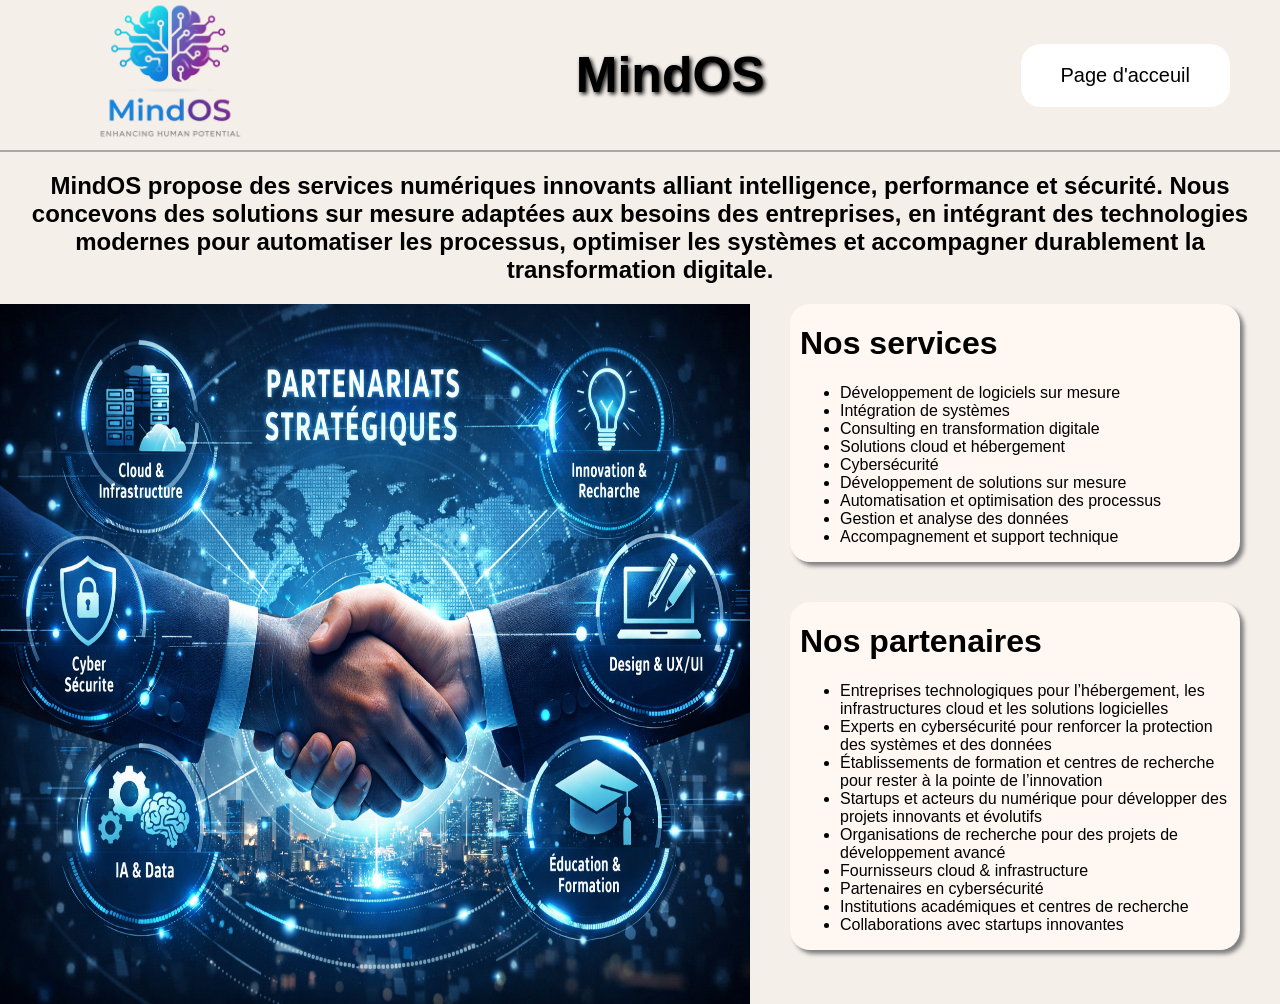
==== page1.html @ c4e07bed "création de la page2 et du css" ====
<!DOCTYPE html>
<html lang="en">
<head>
    <meta charset="UTF-8">
    <meta name="viewport" content="width=device-width, initial-scale=1.0">
    <link rel="stylesheet" href="style.css">
    <title>Document</title>
</head>
<body>
    <header>
        <img src="MindOS.png" alt="logo de l'entreprise en petit" height="200px">
        <h1>MindOS</h1>
        <a href="index.html"><button>Page d'acceuil</button></a>
    </header>
    <h2 class="j">MindOS propose des services numériques innovants alliant intelligence, performance et sécurité. Nous concevons des solutions sur mesure adaptées aux besoins des entreprises, en intégrant des technologies modernes pour automatiser les processus, optimiser les systèmes et accompagner durablement la transformation digitale.</h2>
    <div class="x"><img src="camie.png" alt="" height="700px" width="750px" >
    <div class="c">
    <div class="textbox">
    <h1>Nos services</h1>
    <ul>
        <li>Développement de logiciels sur mesure</li>
        <li>Intégration de systèmes</li>
        <li>Consulting en transformation digitale</li>
        <li>Solutions cloud et hébergement</li>
        <li>Cybersécurité</li>
        <li>Développement de solutions sur mesure</li>
        <li>Automatisation et optimisation des processus</li>
        <li>Gestion et analyse des données</li>
        <li>Accompagnement et support technique</li>
    </ul>
    </div>
    <div class="textbox">
    <h1>Nos partenaires</h1>
    <ul>
        <li>Entreprises technologiques pour l’hébergement, les infrastructures cloud et les solutions logicielles</li>
        <li>Experts en cybersécurité pour renforcer la protection des systèmes et des données</li>
        <li>Établissements de formation et centres de recherche pour rester à la pointe de l’innovation</li>
        <li>Startups et acteurs du numérique pour développer des projets innovants et évolutifs</li>
        <li>Organisations de recherche pour des projets de développement avancé</li>
        <li>Fournisseurs cloud & infrastructure</li>
        <li>Partenaires en cybersécurité</li>
        <li>Institutions académiques et centres de recherche</li>
        <li>Collaborations avec startups innovantes</li>
    </ul>
    </div>
    </div>
    </div>
    <div>
    </div>
</body>
</html>
---- style.css ----
body{
    background-color: rgb(245,239, 234);
    margin: 0;
}
header{
    display: flex;
justify-content: space-between;
text-shadow: 2px 2px 4px black;
font-size: 25px;
border-bottom: solid 2px darkgray;
align-items: center;
padding-right: 50px;
padding-left: 20px;
height: 150px;

}
button{
    padding-left: 40px;
    padding-right: 40px;
    padding-top: 20px;
    padding-bottom: 20px;
    background-color: WHITE;
    border: 0px;
    border-radius: 20px;
    font-size: 20px;
}
button:hover{
    transition-duration: 1s;
    background-color: lightgray;
}
.c{
    display: flex;
    flex-direction: column;
    gap : 40px;
    padding-right: 40px;
    padding-left: 40px;

}
h1, p, h2, h3, ul, li, button{
    font-family: "Roboto", sans-serif;
}
.p{
    border-radius: 20px ;
    background-color: red;
    padding: 20px;
}
.t{
    border-radius: 20px ;
    background-color: red;
    padding: 20px;
}
.o{
    border-radius: 20px;
    background-color: rgba(54, 174, 179);
    padding: 20px;
}
.s{
    border-radius: 20px;
    background-color: rgba(54, 174, 179);
    padding: 20px;
}  
.j{
    text-align: center;

}
.x{
    display: flex;
}

.textbox{
    box-shadow: 4px 4px 4px gray;
    border-radius: 20px;
    padding-left: 10px;
    background-color: rgb(255, 247, 241);
}
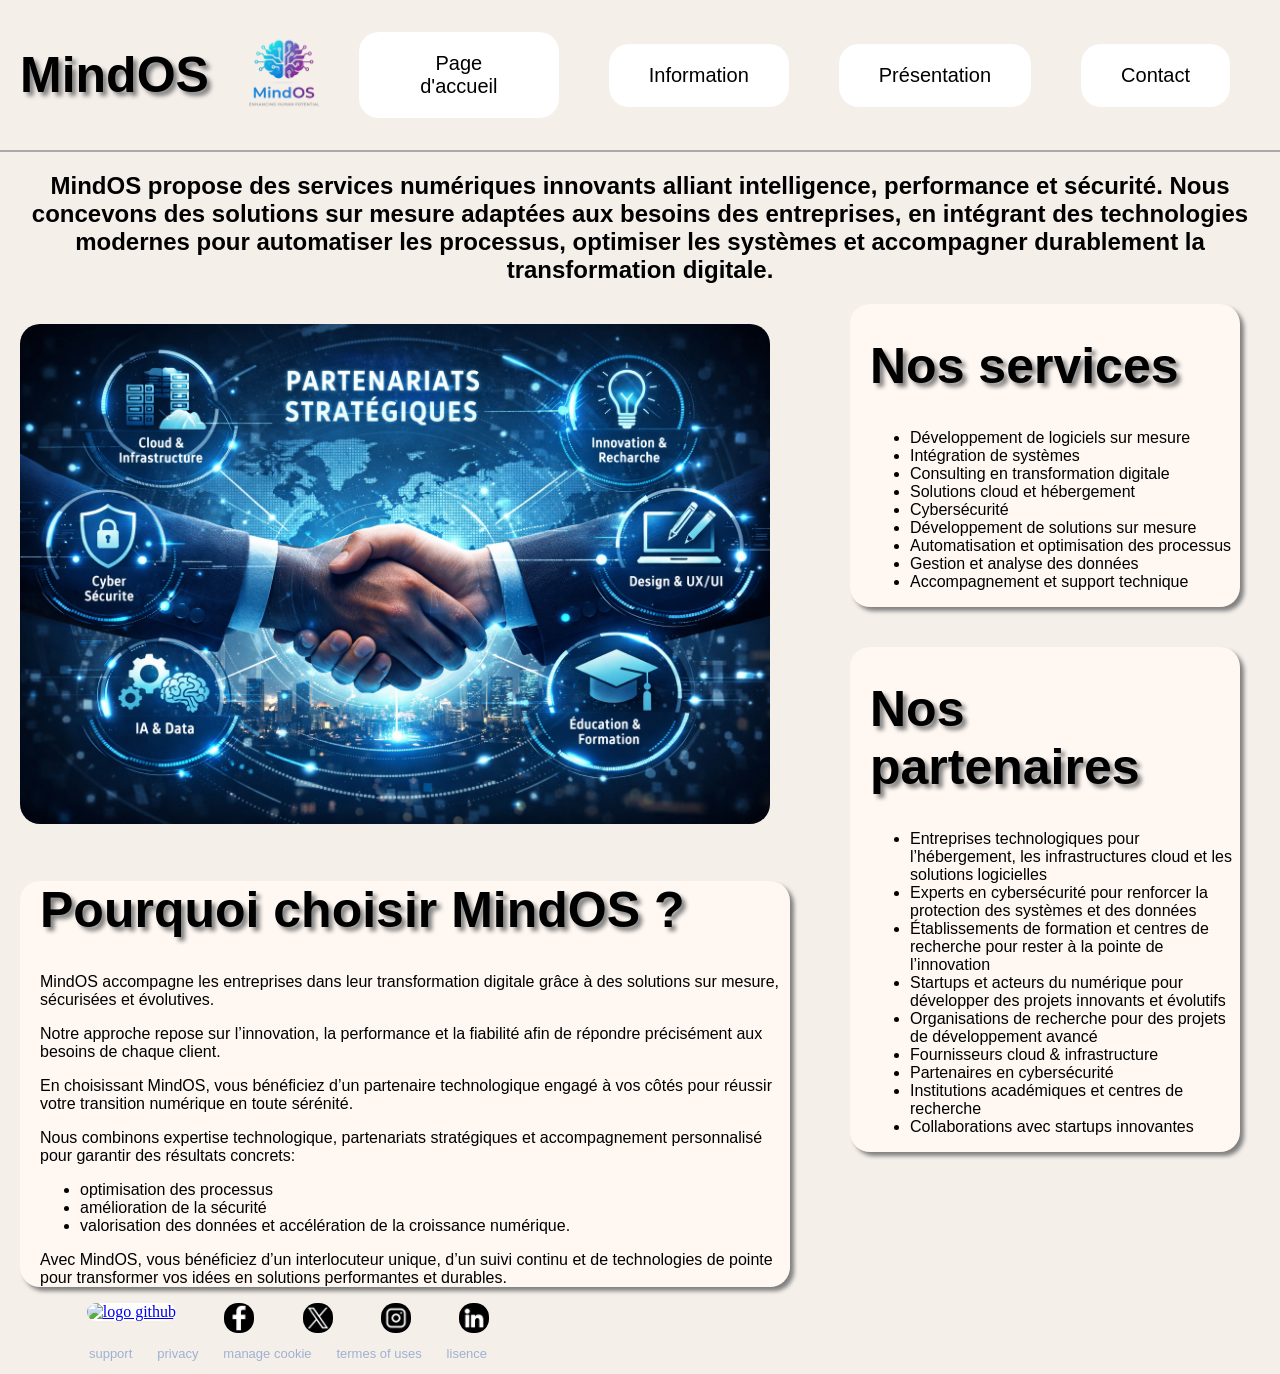
==== commit 37d9b418: "feat:modification du header et ajout du footer" ====
--- a/page1.html
+++ b/page1.html
@@ -8,12 +8,37 @@
 </head>
 <body>
     <header>
-        <img src="MindOS.png" alt="logo de l'entreprise en petit" height="200px">
+        <div class="n">
         <h1>MindOS</h1>
-        <a href="index.html"><button>Page d'acceuil</button></a>
+        <img src="MindOS.png" alt="logo de l'entreprise en petit" height="100px">
+        </div>
+        <div class="b">
+             <a href="index.html"><button>Page d'accueil</button></a>
+            <button>Information</button>
+            <button>Présentation</button>
+            <button>Contact</button>
+                
+        </div>
+        
+       
+
     </header>
     <h2 class="j">MindOS propose des services numériques innovants alliant intelligence, performance et sécurité. Nous concevons des solutions sur mesure adaptées aux besoins des entreprises, en intégrant des technologies modernes pour automatiser les processus, optimiser les systèmes et accompagner durablement la transformation digitale.</h2>
-    <div class="x"><img src="camie.png" alt="" height="700px" width="750px" >
+    <div class="x"><div><img src="camie.png" alt="" height="500px" width="750px" class="l">
+        <div class="textbox">
+            <h1>Pourquoi choisir MindOS ?</h1>
+       <p>MindOS accompagne les entreprises dans leur transformation digitale grâce à des solutions sur mesure, sécurisées et évolutives.</p>
+       <p>Notre approche repose sur l’innovation, la performance et la fiabilité afin de répondre précisément aux besoins de chaque client.</p>
+         <p>En choisissant MindOS, vous bénéficiez d’un partenaire technologique engagé à vos côtés pour réussir votre transition numérique en toute sérénité.</p>
+         <p>Nous combinons expertise technologique, partenariats stratégiques et accompagnement personnalisé pour garantir des résultats concrets:</p>
+         <ul>
+            <li>optimisation des processus</li>
+            <li>amélioration de la sécurité</li>
+            <li>valorisation des données et accélération de la croissance numérique.</li>
+         </ul>
+         <p>Avec MindOS, vous bénéficiez d’un interlocuteur unique, d’un suivi continu et de technologies de pointe pour transformer vos idées en solutions performantes et durables.</p>
+        </div>
+    </div>
     <div class="c">
     <div class="textbox">
     <h1>Nos services</h1>
@@ -47,5 +72,22 @@
     </div>
     <div>
     </div>
+    <footer>
+    <div class="LogoDiv">
+        <a href="https://github.com/hihroshi/bts-site-vitrine"><img src="github.png" alt="logo github" class="logo" width="30px"></a>
+        <img src="logo-facebook.png" alt="logo facebook" class="logo" width="30px" height="30px">
+        <img src="twitter.png" alt="logo twitter" class="logo" width="30px"height="30px">
+        <img src="instagram.png" alt="logo instagram" class="logo" width="30px"height="30px">
+        <img src="linkedin.png" alt="logo linkedin" class="logo" width="30px"height="30px">
+        
+    </div>
+    <div class="LienDiv">
+    <p>support</p>
+    <p>privacy</p>
+    <p>manage cookie</p>
+    <p>termes of uses</p>
+    <p>lisence</p>
+    </div>
+</footer>
 </body>
 </html>
--- a/style.css
+++ b/style.css
@@ -1,6 +1,33 @@
 body{
-    background-color: rgb(245,239, 234);
     margin: 0;
+    background-color: rgba(245, 239, 234);
+}
+.logo_grand{
+    width: 40%;
+    border-radius: 20px;
+}
+h1{
+    font-size: 50px;
+    text-shadow: 4px 4px 4px gray;
+}
+.section1{
+    display: flex;
+    align-items: center;
+    flex-direction: column;
+}
+.section1_2{
+    display: flex;
+    flex-direction: row-reverse;
+    padding-left: 60px;
+    padding-right: 60px;
+    gap: 100px;
+}
+header{
+    border-bottom: solid 2px darkgray;
+    display: flex;
+    justify-content: space-between;
+    align-items: center;
+    padding-right: 50px;
 }
 header{
     display: flex;
@@ -12,14 +39,13 @@
 padding-right: 50px;
 padding-left: 20px;
 height: 150px;
-
 }
 button{
     padding-left: 40px;
     padding-right: 40px;
     padding-top: 20px;
     padding-bottom: 20px;
-    background-color: WHITE;
+    background-color: white;
     border: 0px;
     border-radius: 20px;
     font-size: 20px;
@@ -27,6 +53,75 @@
 button:hover{
     transition-duration: 1s;
     background-color: lightgray;
+}
+
+h1, p, h2, h3, ul, li, button{
+    font-family: "Roboto", sans-serif;
+}
+
+.olcards,
+.olcards * {
+  margin: 0;
+  padding: 0;   
+}
+ 
+.olcards {
+  display: flex;
+  flex-direction: column;
+  --cardsGap: 0px;
+}
+.olcards li {
+  counter-increment: cardCount;
+  display: flex;
+  --labelOffset: 1rem;
+  --arrowClipSize: 1.5rem;
+  margin-top: var(--labelOffset);
+}
+.olcards li .content {
+  background-color: #e0d6cd;
+  --inlinePadding: 1em;
+  --boxPadding: 0.5em;
+  display: grid;
+  padding: var(--boxPadding) calc(var(--inlinePadding) + var(--arrowClipSize))
+    var(--boxPadding) calc(var(--inlinePadding) + var(--labelOffset));
+  gap: 0.25em 1em;
+  clip-path: polygon(
+    0 0,
+    calc(100% - var(--arrowClipSize)) 0,
+    100% 50%,
+    calc(100% - var(--arrowClipSize)) 100%,
+    calc(100% - var(--arrowClipSize)) calc(100% + var(--cardsGap)),
+        0 calc(100% + var(--cardsGap))
+  );
+  position: relative;
+}
+.title {
+  font-size: 25px;
+}
+    .textbox{
+        box-shadow: 4px 4px 4px gray;
+        border-radius: 20px;
+        padding-left: 10px;
+        background-color: rgb(255, 247, 241);
+    }
+.grotitre{
+    padding-top: 20px;
+    padding-bottom: 20px;
+    padding-left: 40px;
+    padding-right: 40px;
+    box-shadow: 4px 4px 4px rgb(0, 0, 0);
+    border-radius: 60px;
+    background-color: rgb(255, 247, 241);
+}
+.petititre{
+    padding-top: 10px;
+    padding-bottom: 10px;
+    padding-left: 20px;
+    padding-right: 20px;
+    box-shadow: 4px 4px 4px rgb(0, 0, 0);
+    font-size: 20px;
+    border-radius: 10px;
+    background-color: rgb(255, 247, 241);
 }
 .c{
     display: flex;
@@ -70,6 +165,44 @@
 .textbox{
     box-shadow: 4px 4px 4px gray;
     border-radius: 20px;
-    padding-left: 10px;
+    padding-left: 20px;
     background-color: rgb(255, 247, 241);
+    margin-left: 20px;
+}
+.l{
+    border-radius: 40px;
+    padding: 20px;
+}
+.n{
+    display: flex;
+    flex-direction: row;
+    gap: 0px;
+    align-items: center;
+}
+.b{
+    display: flex;
+    flex-direction: row;
+    gap: 50px;
+    align-items: center;
+}
+
+footer .LienDiv{
+    padding-left: 5%;
+    padding-right: 60%;
+    display: flex;
+    justify-content: space-evenly;
+}
+footer .LogoDiv{
+    padding-left: 3%;
+    padding-right: 58%;
+    display: flex;
+    justify-content: space-evenly;
+}
+footer p{
+    font-size: 13px;
+    color:rgba(159, 177, 209);
+}
+.logo{
+    background-color: white;
+    border-radius: 14px;
 }
